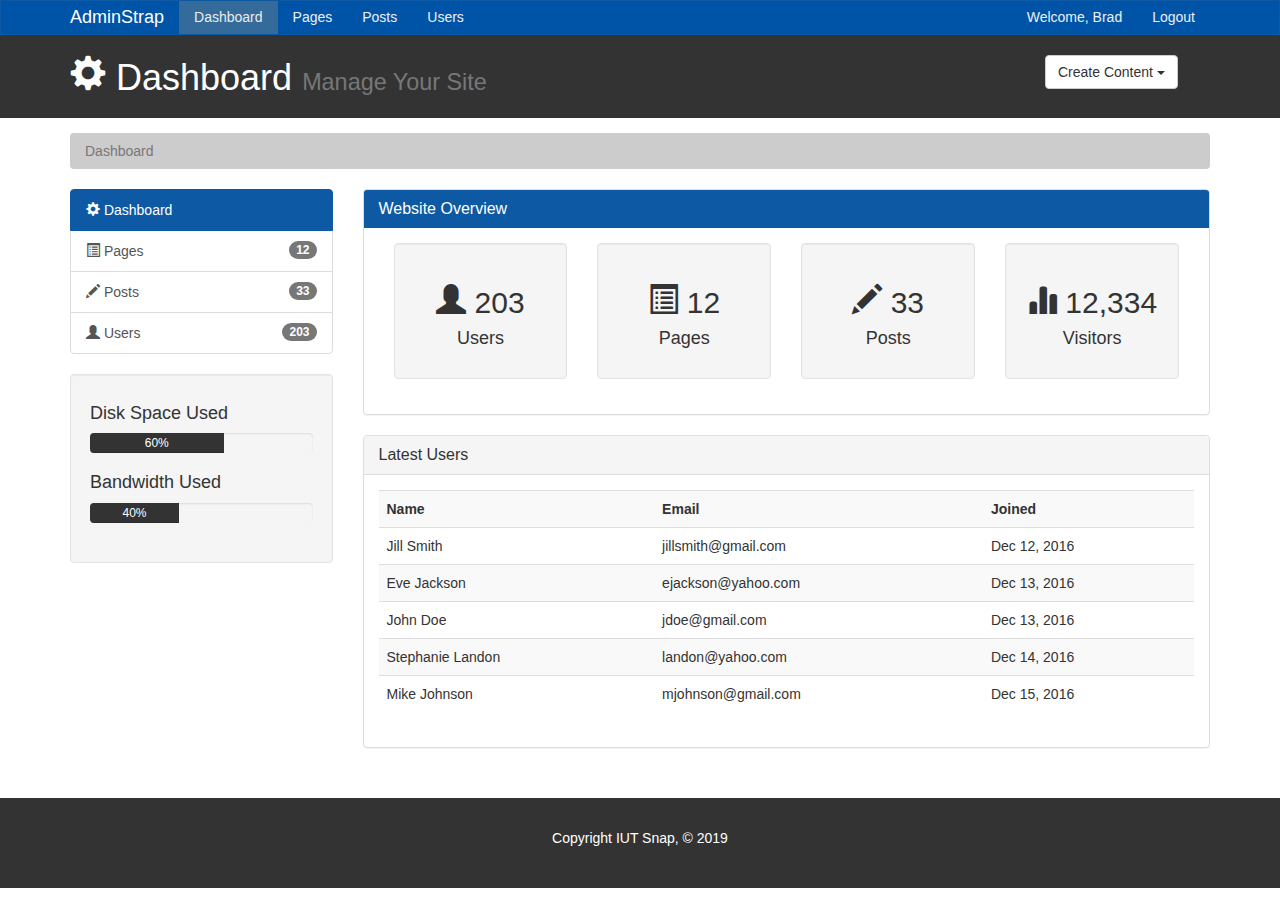
==== index.html @ 28abb20b "fs" ====
<!DOCTYPE html>
<html lang="en">
  <head>
    <meta charset="utf-8">
    <meta http-equiv="X-UA-Compatible" content="IE=edge">
    <meta name="viewport" content="width=device-width, initial-scale=1">
    <title>Admin Area | Dashboard</title>
    <!-- Bootstrap core CSS -->
    <link href="css/bootstrap.min.css" rel="stylesheet">
    <link href="css/style.css" rel="stylesheet">
    <script src="http://cdn.ckeditor.com/4.6.1/standard/ckeditor.js"></script>
  </head>
  <body>

    <nav class="navbar navbar-default">
      <div class="container">
        <div class="navbar-header">
          <button type="button" class="navbar-toggle collapsed" data-toggle="collapse" data-target="#navbar" aria-expanded="false" aria-controls="navbar">
            <span class="sr-only">Toggle navigation</span>
            <span class="icon-bar"></span>
            <span class="icon-bar"></span>
            <span class="icon-bar"></span>
          </button>
          <a class="navbar-brand" href="#">AdminStrap</a>
        </div>
        <div id="navbar" class="collapse navbar-collapse">
          <ul class="nav navbar-nav">
            <li class="active"><a href="index.html">Dashboard</a></li>
            <li><a href="pages.html">Pages</a></li>
            <li><a href="posts.html">Posts</a></li>
            <li><a href="users.html">Users</a></li>
          </ul>
          <ul class="nav navbar-nav navbar-right">
            <li><a href="#">Welcome, Brad</a></li>
            <li><a href="login.html">Logout</a></li>
          </ul>
        </div><!--/.nav-collapse -->
      </div>
    </nav>

    <header id="header">
      <div class="container">
        <div class="row">
          <div class="col-md-10">
            <h1><span class="glyphicon glyphicon-cog" aria-hidden="true"></span> Dashboard <small>Manage Your Site</small></h1>
          </div>
          <div class="col-md-2">
            <div class="dropdown create">
              <button class="btn btn-default dropdown-toggle" type="button" id="dropdownMenu1" data-toggle="dropdown" aria-haspopup="true" aria-expanded="true">
                Create Content
                <span class="caret"></span>
              </button>
              <ul class="dropdown-menu" aria-labelledby="dropdownMenu1">
                <li><a type="button" data-toggle="modal" data-target="#addPage">Add Page</a></li>
                <li><a href="#">Add Post</a></li>
                <li><a href="#">Add User</a></li>
              </ul>
            </div>
          </div>
        </div>
      </div>
    </header>

    <section id="breadcrumb">
      <div class="container">
        <ol class="breadcrumb">
          <li class="active">Dashboard</li>
        </ol>
      </div>
    </section>

    <section id="main">
      <div class="container">
        <div class="row">
          <div class="col-md-3">
            <div class="list-group">
              <a href="index.html" class="list-group-item active main-color-bg">
                <span class="glyphicon glyphicon-cog" aria-hidden="true"></span> Dashboard
              </a>
              <a href="pages.html" class="list-group-item"><span class="glyphicon glyphicon-list-alt" aria-hidden="true"></span> Pages <span class="badge">12</span></a>
              <a href="posts.html" class="list-group-item"><span class="glyphicon glyphicon-pencil" aria-hidden="true"></span> Posts <span class="badge">33</span></a>
              <a href="users.html" class="list-group-item"><span class="glyphicon glyphicon-user" aria-hidden="true"></span> Users <span class="badge">203</span></a>
            </div>

            <div class="well">
              <h4>Disk Space Used</h4>
              <div class="progress">
                  <div class="progress-bar" role="progressbar" aria-valuenow="60" aria-valuemin="0" aria-valuemax="100" style="width: 60%;">
                      60%
              </div>
            </div>
            <h4>Bandwidth Used </h4>
            <div class="progress">
                <div class="progress-bar" role="progressbar" aria-valuenow="40" aria-valuemin="0" aria-valuemax="100" style="width: 40%;">
                    40%
            </div>
          </div>
            </div>
          </div>
          <div class="col-md-9">
            <!-- Website Overview -->
            <div class="panel panel-default">
              <div class="panel-heading main-color-bg">
                <h3 class="panel-title">Website Overview</h3>
              </div>
              <div class="panel-body">
                <div class="col-md-3">
                  <div class="well dash-box">
                    <h2><span class="glyphicon glyphicon-user" aria-hidden="true"></span> 203</h2>
                    <h4>Users</h4>
                  </div>
                </div>
                <div class="col-md-3">
                  <div class="well dash-box">
                    <h2><span class="glyphicon glyphicon-list-alt" aria-hidden="true"></span> 12</h2>
                    <h4>Pages</h4>
                  </div>
                </div>
                <div class="col-md-3">
                  <div class="well dash-box">
                    <h2><span class="glyphicon glyphicon-pencil" aria-hidden="true"></span> 33</h2>
                    <h4>Posts</h4>
                  </div>
                </div>
                <div class="col-md-3">
                  <div class="well dash-box">
                    <h2><span class="glyphicon glyphicon-stats" aria-hidden="true"></span> 12,334</h2>
                    <h4>Visitors</h4>
                  </div>
                </div>
              </div>
              </div>

              <!-- Latest Users -->
              <div class="panel panel-default">
                <div class="panel-heading">
                  <h3 class="panel-title">Latest Users</h3>
                </div>
                <div class="panel-body">
                  <table class="table table-striped table-hover">
                      <tr>
                        <th>Name</th>
                        <th>Email</th>
                        <th>Joined</th>
                      </tr>
                      <tr>
                        <td>Jill Smith</td>
                        <td>jillsmith@gmail.com</td>
                        <td>Dec 12, 2016</td>
                      </tr>
                      <tr>
                        <td>Eve Jackson</td>
                        <td>ejackson@yahoo.com</td>
                        <td>Dec 13, 2016</td>
                      </tr>
                      <tr>
                        <td>John Doe</td>
                        <td>jdoe@gmail.com</td>
                        <td>Dec 13, 2016</td>
                      </tr>
                      <tr>
                        <td>Stephanie Landon</td>
                        <td>landon@yahoo.com</td>
                        <td>Dec 14, 2016</td>
                      </tr>
                      <tr>
                        <td>Mike Johnson</td>
                        <td>mjohnson@gmail.com</td>
                        <td>Dec 15, 2016</td>
                      </tr>
                    </table>
                </div>
              </div>
          </div>
        </div>
      </div>
    </section>

    <footer id="footer">
      <p>Copyright IUT Snap, &copy; 2019</p>
    </footer>

    <!-- Modals -->

    <!-- Add Page -->
    <div class="modal fade" id="addPage" tabindex="-1" role="dialog" aria-labelledby="myModalLabel">
  <div class="modal-dialog" role="document">
    <div class="modal-content">
      <form>
      <div class="modal-header">
        <button type="button" class="close" data-dismiss="modal" aria-label="Close"><span aria-hidden="true">&times;</span></button>
        <h4 class="modal-title" id="myModalLabel">Add Page</h4>
      </div>
      <div class="modal-body">
        <div class="form-group">
          <label>Page Title</label>
          <input type="text" class="form-control" placeholder="Page Title">
        </div>
        <div class="form-group">
          <label>Page Body</label>
          <textarea name="editor1" class="form-control" placeholder="Page Body"></textarea>
        </div>
        <div class="checkbox">
          <label>
            <input type="checkbox"> Published
          </label>
        </div>
        <div class="form-group">
          <label>Meta Tags</label>
          <input type="text" class="form-control" placeholder="Add Some Tags...">
        </div>
        <div class="form-group">
          <label>Meta Description</label>
          <input type="text" class="form-control" placeholder="Add Meta Description...">
        </div>
      </div>
      <div class="modal-footer">
        <button type="button" class="btn btn-default" data-dismiss="modal">Close</button>
        <button type="submit" class="btn btn-primary">Save changes</button>
      </div>
    </form>
    </div>
  </div>
</div>

  <script>
     CKEDITOR.replace( 'editor1' );
 </script>

    <!-- Bootstrap core JavaScript
    ================================================== -->
    <!-- Placed at the end of the document so the pages load faster -->
    <script src="https://ajax.googleapis.com/ajax/libs/jquery/1.12.4/jquery.min.js"></script>
    <script src="js/bootstrap.min.js"></script>
  </body>
</html>
---- css/style.css ----
body{
  background:#ffffff;
}

/* Navbar */
.navbar{
  min-height: 33px !important;
  margin-bottom:0;
  border-radius:0;
}

.navbar-nav > li > a, .navbar-brand{
  padding-top:6px !important;
  padding-bottom:0 !important;
  height: 33px;
}

.navbar-default {
  background-color: #0054a8;
  border-color: #0e59a3;
}
.navbar-default .navbar-brand {
  color: rgb(255, 255, 255);
}
.navbar-default .navbar-brand:hover,
.navbar-default .navbar-brand:focus {
  color: #d1d1d1;
}
.navbar-default .navbar-text {
  color: #000000;
}
.navbar-default .navbar-nav > li > a {
  color: #ecf0f1;
}
.navbar-default .navbar-nav > li > a:hover,
.navbar-default .navbar-nav > li > a:focus {
  color: #d8d2d2;
}
.navbar-default .navbar-nav > .active > a,
.navbar-default .navbar-nav > .active > a:hover,
.navbar-default .navbar-nav > .active > a:focus {
  color: #ebebeb;
  background-color: #356b9a;
}
.navbar-default .navbar-nav > .open > a,
.navbar-default .navbar-nav > .open > a:hover,
.navbar-default .navbar-nav > .open > a:focus {
  color: #ffbbbc;
  background-color: #ebff00;
}
.navbar-default .navbar-toggle {
  border-color: #ffffff;
}
.navbar-default .navbar-toggle:hover,
.navbar-default .navbar-toggle:focus {
  background-color: #2e8ac4;
}
.navbar-default .navbar-toggle .icon-bar {
  background-color: #ffffff;
}
.navbar-default .navbar-collapse,
.navbar-default .navbar-form {
 
}
.navbar-default .navbar-link {
  color: #ecf0f1;
}
.navbar-default .navbar-link:hover {
  color: #ffbbbc;
}

/* Custom */
.main-color-bg{
  background-color: #0e59a3 !important;
  border-color: #0e59a3 !important;
  color:#ffffff !important;
}

/* Header */
#header{
  background:#333333;
  color:#ffffff;
  padding-bottom: 10px;
  margin-bottom: 15px;
}

#header .create{
  padding-top: 20px;
}

/* Breadcrumb */
.breadcrumb{
  background:#cccccc;
  color:#333333;
}

.breadcrumb a{
  color:#333333;
}

/* Progress Bars */
.progress-bar{
  background:#333333;
  color:#ffffff;
}

.dash-box{
  text-align:center;
}

#login{
  margin-top:30px;

}
/*-----------------overwrites-------------------------*/
#logo1{

    width: 10%;
    height: 10%;
    margin-left: 45%;
}
.btncolor{
   
    background-color: #0e59a3;
}
.btncolor:hover{
    transform: scale(1); 
    background-color: #248e24;
}











/*-----------------overwrites-------------------------*/

/* Footer */
#footer{
  background:#333333;
  color:#ffffff;
  text-align:center;
  padding:30px;
  margin-top:30px;
}
@media (max-width: 767px) {
  .navbar-default .navbar-nav .open .dropdown-menu > li > a {
    color: #ecf0f1;
  }
  .navbar-default .navbar-nav .open .dropdown-menu > li > a:hover,
  .navbar-default .navbar-nav .open .dropdown-menu > li > a:focus {
    color: #f2f2f2;
  }
  .navbar-default .navbar-nav .open .dropdown-menu > .active > a,
  .navbar-default .navbar-nav .open .dropdown-menu > .active > a:hover,
  .navbar-default .navbar-nav .open .dropdown-menu > .active > a:focus {
    color: #ffbbbc;
    background-color: #000000;
  }
}
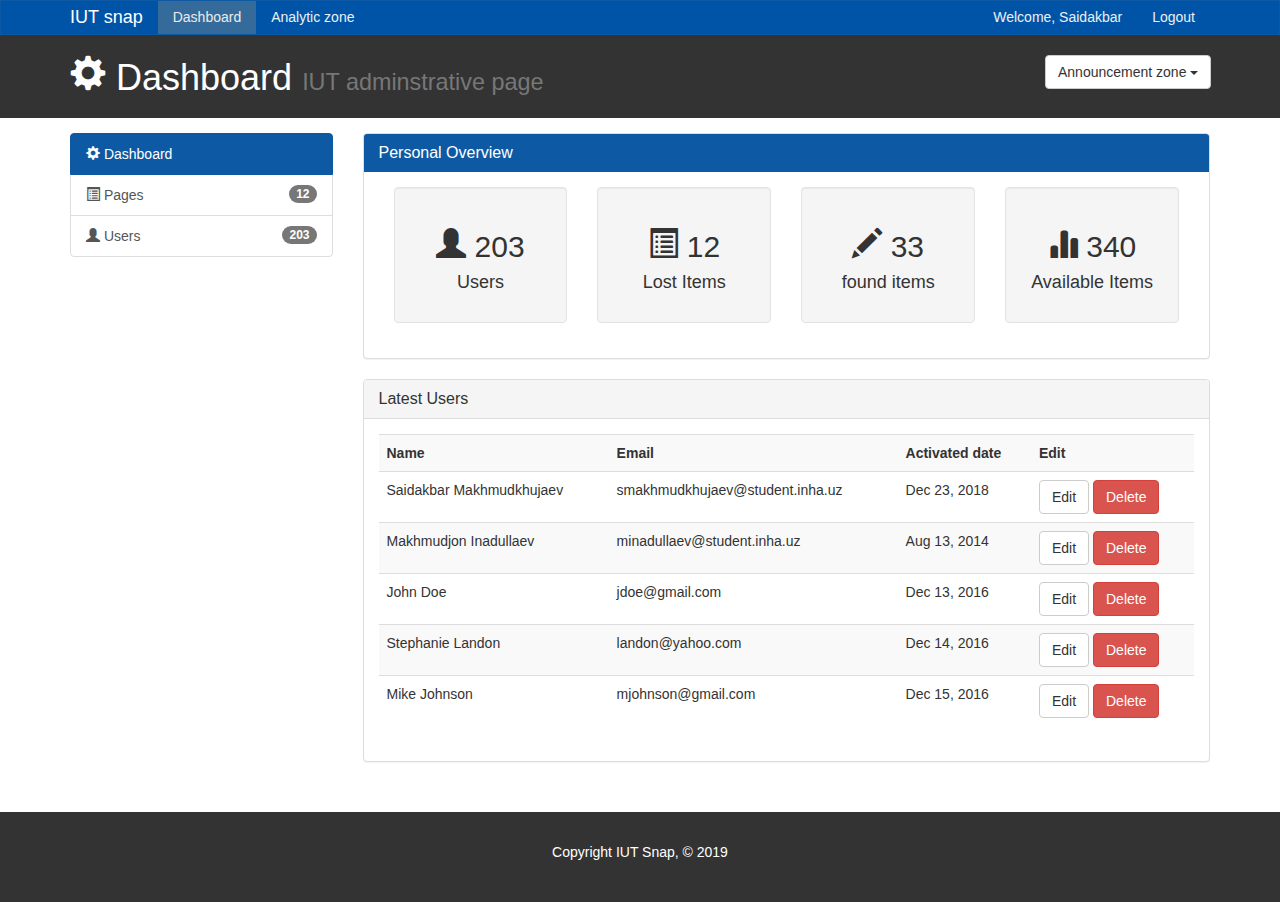
==== commit d49d7c19: "content" ====
--- a/index.html
+++ b/index.html
@@ -21,17 +21,16 @@
             <span class="icon-bar"></span>
             <span class="icon-bar"></span>
           </button>
-          <a class="navbar-brand" href="#">AdminStrap</a>
+          <a class="navbar-brand" href="#">IUT snap</a>
         </div>
         <div id="navbar" class="collapse navbar-collapse">
           <ul class="nav navbar-nav">
             <li class="active"><a href="index.html">Dashboard</a></li>
-            <li><a href="pages.html">Pages</a></li>
-            <li><a href="posts.html">Posts</a></li>
-            <li><a href="users.html">Users</a></li>
+            <!--<li><a href="pages.html">Pages</a></li>-->
+            <li><a href="users.html">Analytic zone</a></li>
           </ul>
           <ul class="nav navbar-nav navbar-right">
-            <li><a href="#">Welcome, Brad</a></li>
+            <li><a href="#">Welcome, Saidakbar</a></li>
             <li><a href="login.html">Logout</a></li>
           </ul>
         </div><!--/.nav-collapse -->
@@ -42,18 +41,18 @@
       <div class="container">
         <div class="row">
           <div class="col-md-10">
-            <h1><span class="glyphicon glyphicon-cog" aria-hidden="true"></span> Dashboard <small>Manage Your Site</small></h1>
+            <h1><span class="glyphicon glyphicon-cog" aria-hidden="true"></span> Dashboard <small>IUT adminstrative page</small></h1>
           </div>
           <div class="col-md-2">
             <div class="dropdown create">
               <button class="btn btn-default dropdown-toggle" type="button" id="dropdownMenu1" data-toggle="dropdown" aria-haspopup="true" aria-expanded="true">
-                Create Content
+                Announcement zone
                 <span class="caret"></span>
               </button>
               <ul class="dropdown-menu" aria-labelledby="dropdownMenu1">
-                <li><a type="button" data-toggle="modal" data-target="#addPage">Add Page</a></li>
-                <li><a href="#">Add Post</a></li>
-                <li><a href="#">Add User</a></li>
+                <li><a type="button" data-toggle="modal" data-target="#addPage">Send message</a></li>
+                <li><a href="#">system</a></li>
+                <li><a href="#">system</a></li>
               </ul>
             </div>
           </div>
@@ -61,13 +60,13 @@
       </div>
     </header>
 
-    <section id="breadcrumb">
+    <!--<section id="breadcrumb">
       <div class="container">
         <ol class="breadcrumb">
           <li class="active">Dashboard</li>
         </ol>
       </div>
-    </section>
+    </section>-->
 
     <section id="main">
       <div class="container">
@@ -78,11 +77,10 @@
                 <span class="glyphicon glyphicon-cog" aria-hidden="true"></span> Dashboard
               </a>
               <a href="pages.html" class="list-group-item"><span class="glyphicon glyphicon-list-alt" aria-hidden="true"></span> Pages <span class="badge">12</span></a>
-              <a href="posts.html" class="list-group-item"><span class="glyphicon glyphicon-pencil" aria-hidden="true"></span> Posts <span class="badge">33</span></a>
               <a href="users.html" class="list-group-item"><span class="glyphicon glyphicon-user" aria-hidden="true"></span> Users <span class="badge">203</span></a>
             </div>
 
-            <div class="well">
+           <!-- <div class="well">
               <h4>Disk Space Used</h4>
               <div class="progress">
                   <div class="progress-bar" role="progressbar" aria-valuenow="60" aria-valuemin="0" aria-valuemax="100" style="width: 60%;">
@@ -95,13 +93,13 @@
                     40%
             </div>
           </div>
-            </div>
+            </div>-->
           </div>
           <div class="col-md-9">
             <!-- Website Overview -->
             <div class="panel panel-default">
               <div class="panel-heading main-color-bg">
-                <h3 class="panel-title">Website Overview</h3>
+                <h3 class="panel-title">Personal Overview</h3>
               </div>
               <div class="panel-body">
                 <div class="col-md-3">
@@ -113,19 +111,19 @@
                 <div class="col-md-3">
                   <div class="well dash-box">
                     <h2><span class="glyphicon glyphicon-list-alt" aria-hidden="true"></span> 12</h2>
-                    <h4>Pages</h4>
+                    <h4>Lost Items</h4>
                   </div>
                 </div>
                 <div class="col-md-3">
                   <div class="well dash-box">
                     <h2><span class="glyphicon glyphicon-pencil" aria-hidden="true"></span> 33</h2>
-                    <h4>Posts</h4>
-                  </div>
-                </div>
-                <div class="col-md-3">
-                  <div class="well dash-box">
-                    <h2><span class="glyphicon glyphicon-stats" aria-hidden="true"></span> 12,334</h2>
-                    <h4>Visitors</h4>
+                    <h4>found items</h4>
+                  </div>
+                </div>
+                <div class="col-md-3">
+                  <div class="well dash-box">
+                    <h2><span class="glyphicon glyphicon-stats" aria-hidden="true"></span> 340</h2>
+                    <h4>Available Items</h4>
                   </div>
                 </div>
               </div>
@@ -141,32 +139,38 @@
                       <tr>
                         <th>Name</th>
                         <th>Email</th>
-                        <th>Joined</th>
-                      </tr>
-                      <tr>
-                        <td>Jill Smith</td>
-                        <td>jillsmith@gmail.com</td>
-                        <td>Dec 12, 2016</td>
-                      </tr>
-                      <tr>
-                        <td>Eve Jackson</td>
-                        <td>ejackson@yahoo.com</td>
-                        <td>Dec 13, 2016</td>
+                        <th>Activated date</th>
+                        <th>Edit</th>
+                      </tr>
+                      <tr>
+                        <td>Saidakbar Makhmudkhujaev</td>
+                        <td>smakhmudkhujaev@student.inha.uz</td>
+                        <td>Dec 23, 2018</td>
+                         <td><a class="btn btn-default" href="edit.html">Edit</a> <a class="btn btn-danger" href="#">Delete</a></td>
+                      </tr>
+                      <tr>
+                        <td>Makhmudjon Inadullaev</td>
+                        <td>minadullaev@student.inha.uz</td>
+                        <td>Aug 13, 2014</td>
+                         <td><a class="btn btn-default" href="edit.html">Edit</a> <a class="btn btn-danger" href="#">Delete</a></td>
                       </tr>
                       <tr>
                         <td>John Doe</td>
                         <td>jdoe@gmail.com</td>
                         <td>Dec 13, 2016</td>
+                         <td><a class="btn btn-default" href="edit.html">Edit</a> <a class="btn btn-danger" href="#">Delete</a></td>
                       </tr>
                       <tr>
                         <td>Stephanie Landon</td>
                         <td>landon@yahoo.com</td>
                         <td>Dec 14, 2016</td>
+                         <td><a class="btn btn-default" href="edit.html">Edit</a> <a class="btn btn-danger" href="#">Delete</a></td>
                       </tr>
                       <tr>
                         <td>Mike Johnson</td>
                         <td>mjohnson@gmail.com</td>
                         <td>Dec 15, 2016</td>
+                         <td><a class="btn btn-default" href="edit.html">Edit</a> <a class="btn btn-danger" href="#">Delete</a></td>
                       </tr>
                     </table>
                 </div>
@@ -189,15 +193,15 @@
       <form>
       <div class="modal-header">
         <button type="button" class="close" data-dismiss="modal" aria-label="Close"><span aria-hidden="true">&times;</span></button>
-        <h4 class="modal-title" id="myModalLabel">Add Page</h4>
+        <h4 class="modal-title" id="myModalLabel">Send message</h4>
       </div>
       <div class="modal-body">
         <div class="form-group">
-          <label>Page Title</label>
+          <label>Message Title</label>
           <input type="text" class="form-control" placeholder="Page Title">
         </div>
         <div class="form-group">
-          <label>Page Body</label>
+          <label>Message Body</label>
           <textarea name="editor1" class="form-control" placeholder="Page Body"></textarea>
         </div>
         <div class="checkbox">
--- a/css/style.css
+++ b/css/style.css
@@ -119,24 +119,19 @@
     height: 10%;
     margin-left: 45%;
 }
-.btncolor{
-   
-    background-color: #0e59a3;
+input[type=submit] {
+  width: 100%;
+  background-color: #5099ef;
+  color: white;
+  padding: 14px 20px;
+  margin: 8px 0;
+  border: none;
+  border-radius: 2px;
+  cursor: pointer;
 }
-.btncolor:hover{
-    transform: scale(1); 
-    background-color: #248e24;
+input[type=submit]:hover {
+  background-color: #0e59a3;
 }
-
-
-
-
-
-
-
-
-
-
 
 /*-----------------overwrites-------------------------*/
 
